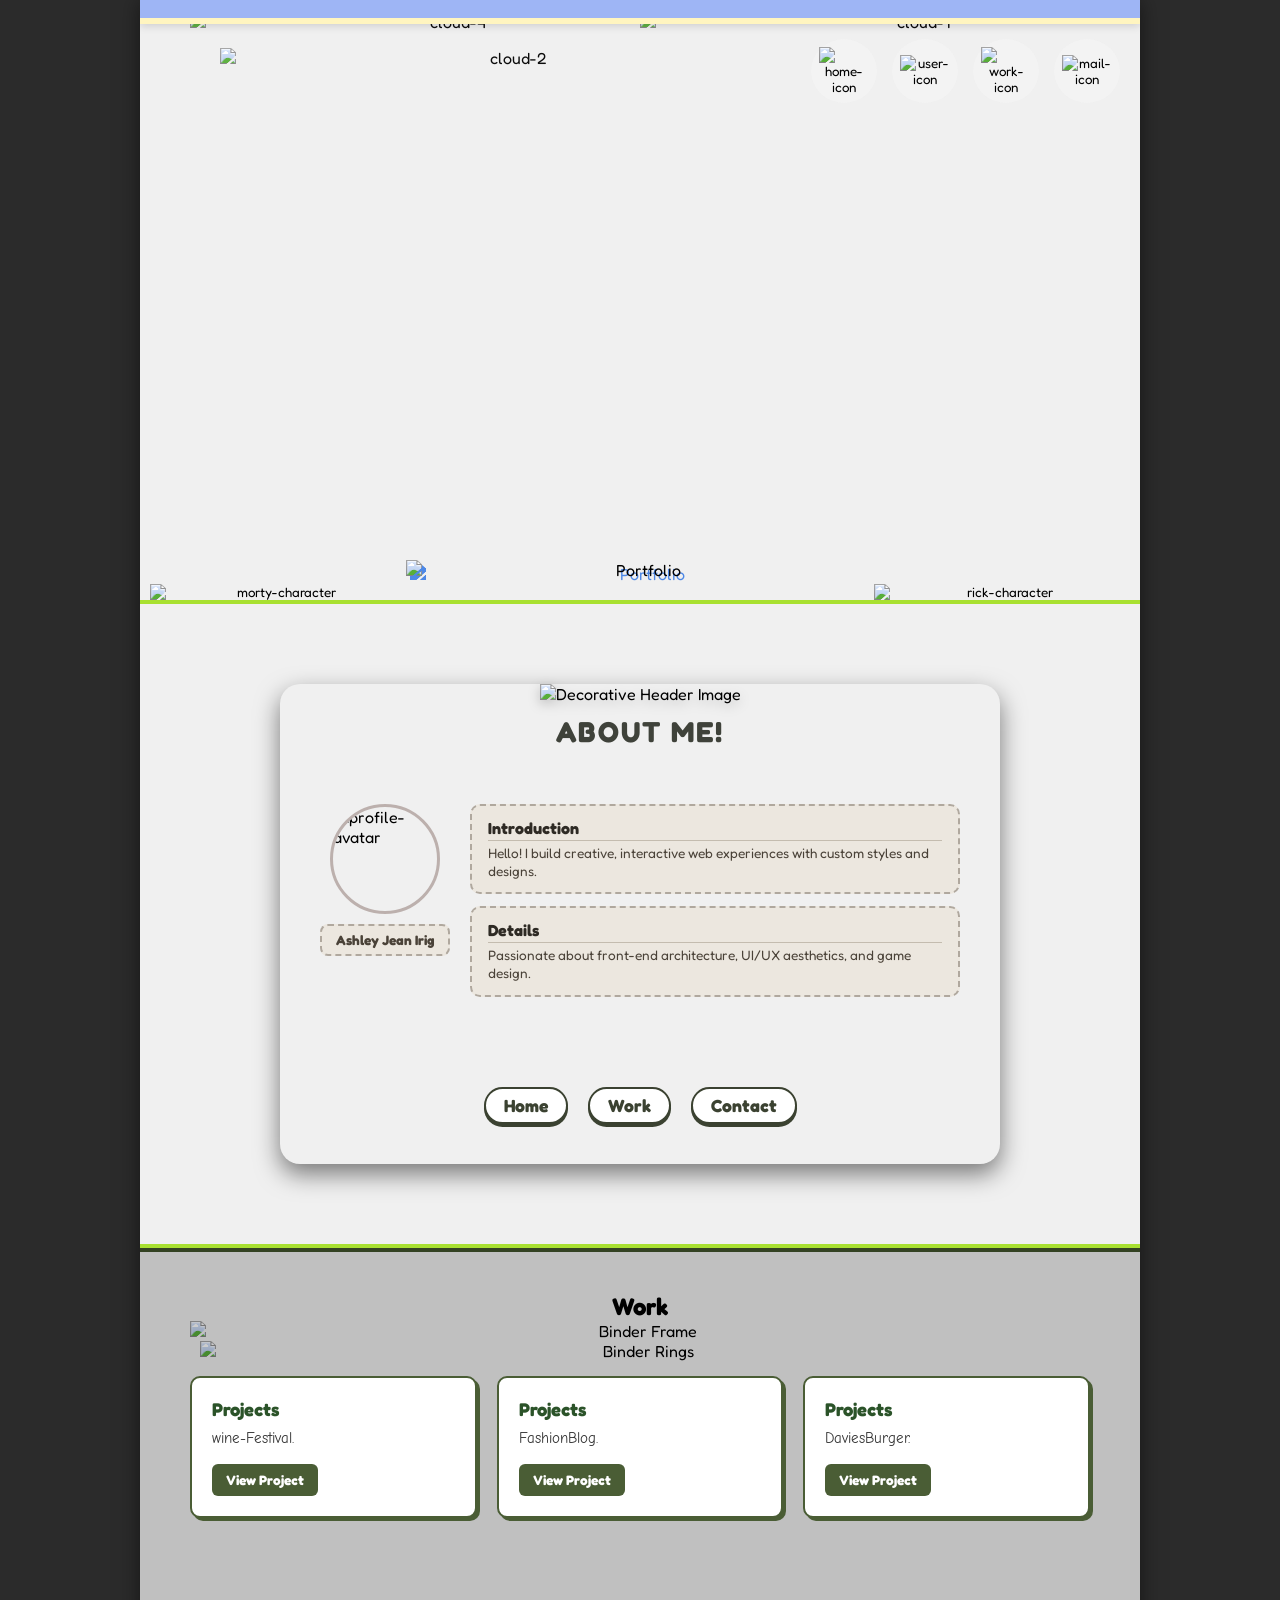
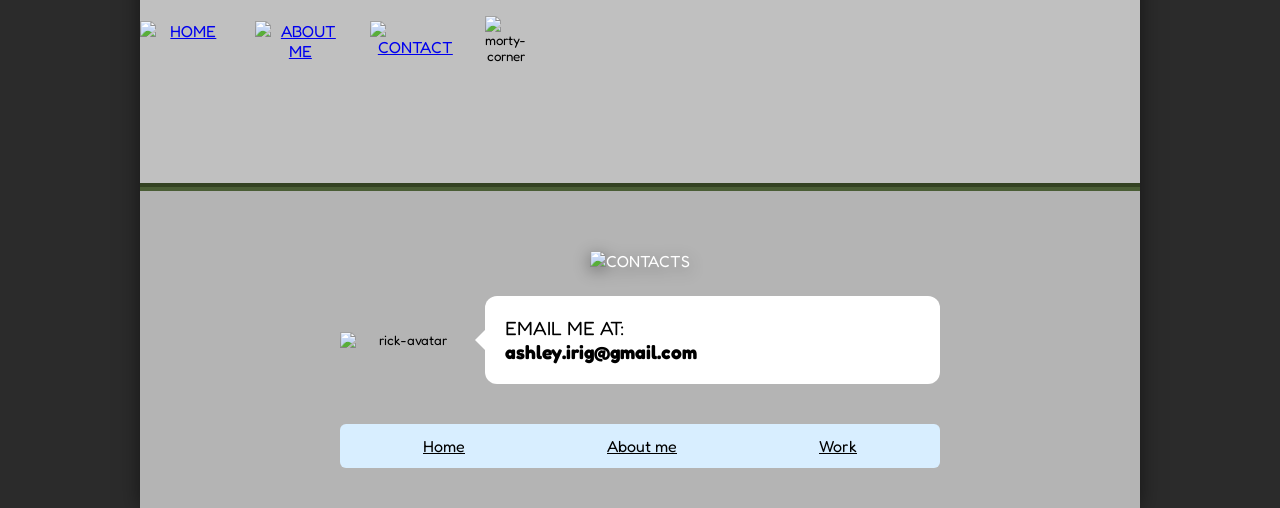
==== index.html @ bb366b4a "Portfolio" ====
<!DOCTYPE html>
<html lang="en">
<head>
  <meta charset="UTF-8">
  <meta name="viewport" content="width=device-width, initial-scale=1.0">
  <title>Portfolio</title>
  <link rel="stylesheet" href="style.css">
  <link href="https://fonts.googleapis.com/css2?family=Fredoka+One&family=Comic+Neue:wght@700&display=swap" rel="stylesheet">
</head>
<body>

  <div class="site-wrapper">

    <!-- HERO SECTION -->
    <header class="hero-section" id="hero">
      <div class="top-headline-border"></div>

      <img src="https://img.remit.ee/api/file/BQACAgUAAyEGAASHRsPbAAEaH4pqkv558G3FLrLivU26MwjJ2vzxlAACMicAAmiKmVSK-eFQ7P43Pj0E.png" alt="Hero Background" class="hero-bg-img">

      <div class="parallax-container" id="parallax-scene">
        <img src="https://img.remit.ee/api/file/BQACAgUAAyEGAASHRsPbAAEaH21qkvxzPaHdxhVeruabOo0dVFkRcgACEicAAmiKmVQHpseOUJ6scz0E.png" alt="cloud-4" class="parallax-layer cloud cloud-4" data-speed="0.02">
        <img src="https://img.remit.ee/api/file/BQACAgUAAyEGAASHRsPbAAEaH3JqkvzF5dOYLRZu73WvU5hNHXhOyQACFycAAmiKmVSm1GN4Q2Eujj0E.png" alt="cloud-2" class="parallax-layer cloud cloud-2" data-speed="0.04">
        <img src="https://img.remit.ee/api/file/BQACAgUAAyEGAASHRsPbAAEaH21qkvxzPaHdxhVeruabOo0dVFkRcgACEicAAmiKmVQHpseOUJ6scz0E.png" alt="cloud-3" class="parallax-layer cloud cloud-3" data-speed="0.06">
        <img src="https://img.remit.ee/api/file/BQACAgUAAyEGAASHRsPbAAEaH3JqkvzF5dOYLRZu73WvU5hNHXhOyQACFycAAmiKmVSm1GN4Q2Eujj0E.png" alt="cloud-1" class="parallax-layer cloud cloud-1" data-speed="0.08">
        
        <img src="https://img.remit.ee/api/file/BQACAgUAAyEGAASHRsPbAAEaH1xqkvpyXkS0RLOoqXV11-NaL9JPgAACAScAAmiKmVTxK4QGDxHDAT0E.png" alt="mountain-4" class="parallax-layer mountain mountain-4" data-speed="0.03" data-z="-30">
        <img src="https://img.remit.ee/api/file/BQACAgUAAyEGAASHRsPbAAEaH15qkvrC_fioJE1U_vIePbqTjVCPgwACAycAAmiKmVQXrGzGcSEZ-T0E.png" alt="mountain-3" class="parallax-layer mountain mountain-3" data-speed="0.05" data-z="-15">
        <img src="https://img.remit.ee/api/file/BQACAgUAAyEGAASHRsPbAAEaH1xqkvpyXkS0RLOoqXV11-NaL9JPgAACAScAAmiKmVTxK4QGDxHDAT0E.png" alt="mountain-2" class="parallax-layer mountain mountain-2" data-speed="0.07" data-z="0">
        <img src="https://img.remit.ee/api/file/BQACAgUAAyEGAASHRsPbAAEaH15qkvrC_fioJE1U_vIePbqTjVCPgwACAycAAmiKmVQXrGzGcSEZ-T0E.png" alt="mountain-1" class="parallax-layer mountain mountain-1" data-speed="0.09" data-z="15">
      </div>

      <nav class="top-nav-icons">
        <button type="button" class="icon-btn" id="nav-home-btn" aria-label="Home">
          <img src="https://img.remit.ee/api/file/BQACAgUAAyEGAASHRsPbAAEaICRqkwr5M3fV3SJMpdaQa3cQfAnnVAAC0icAAmiKmVTq5C7orRuK-D0E.png" alt="home-icon">
        </button>
        <button type="button" class="icon-btn" id="nav-user-btn" aria-label="About Me">
          <img src="https://img.remit.ee/api/file/BQACAgUAAyEGAASHRsPbAAEaICdqkwtTf6LtAy7uPaYT01eeOcmP3AAC1ScAAmiKmVTU4LiHV_xm6T0E.png" alt="user-icon">
        </button>
        <button type="button" class="icon-btn" id="nav-work-btn" aria-label="Work">
          <img src="https://img.remit.ee/api/file/BQACAgUAAyEGAASHRsPbAAEaIClqkwt_JJp1o_KH3-F9g25651U19wAC1ycAAmiKmVSNyYCitjJcUD0E.png" alt="work-icon">
        </button>
        <button type="button" class="icon-btn" id="nav-mail-btn" aria-label="Contact">
          <img src="https://img.remit.ee/api/file/BQACAgUAAyEGAASHRsPbAAEaIC1qkwugKinkNDDTgXzDa0HoWBevXwAC2ycAAmiKmVQFSv5crU4UDD0E.png" alt="mail-icon">
        </button>
      </nav>
      
      <div class="hero-title-container">
        <button type="button" class="char-btn char-left" id="morty-hero-btn" aria-label="Morty Header Button">
          <img src="https://img.remit.ee/api/file/BQACAgUAAyEGAASHRsPbAAEaH1RqkvnYgIubDJ2dMKWhOrx9c7VwJQAC-SYAAmiKmVQkMMDUJuhQQj0E.png" alt="morty-character">
        </button>
        
        <img src="https://img.remit.ee/api/file/BQACAgUAAyEGAASHRsPbAAEaH1lqkvo4oIvlm89EtozuecsJkK94lQAC_iYAAmiKmVT74xg-NkCGtD0E.png" alt="Portfolio" class="hero-title">
        
        <button type="button" class="char-btn char-right" id="rick-hero-btn" aria-label="Rick Header Button">
          <img src="https://img.remit.ee/api/file/BQACAgUAAyEGAASHRsPbAAEaH1FqkvjfDoeRPyKr0P0dnW3YKGW6AQAC9iYAAmiKmVR2RLPV_9RA3z0E.png" alt="rick-character">
        </button>
      </div>
    </header>

    <!-- ABOUT SECTION -->
    <section class="about-section" id="about">
      <div class="above-card-img-container">
        <img src="https://img.remit.ee/api/file/BQACAgUAAyEGAASHRsPbAAEaIMlqkx1jL9sQcGpN1hcOrU5b5myucgACgSgAAmiKmVRzzfBg5wV0YT0E.png" alt="Decorative Header Image" class="above-card-img">
      </div>

      <div class="profile-card">
        <div class="card-header-title">
          <span>ABOUT ME!</span>
        </div>

        <div class="profile-content">
          <div class="profile-left">
            <img src="https://img.remit.ee/api/file/BQACAgUAAyEGAASHRsPbAAEaINZqkx_rzbS9faeAcFmkSpy8-xRYoQACjygAAmiKmVSZjLVlj9dnbD0E.png" alt="profile-avatar" class="avatar-circle">
            <div class="name-grid-box">
              <span>Ashley Jean Irig</span>
            </div>
          </div>
          
          <div class="profile-right">
            <div class="info-grid-box">
              <h3>Introduction</h3>
              <p>Hello! I build creative, interactive web experiences with custom styles and designs.</p>
            </div>
            <div class="info-grid-box">
              <h3>Details</h3>
              <p>Passionate about front-end architecture, UI/UX aesthetics, and game design.</p>
            </div>
          </div>
        </div>
        
        <nav class="card-nav">
          <a href="#hero" class="nav-link">Home</a>
          <a href="#work" class="nav-link">Work</a>
          <a href="#contact" class="nav-link">Contact</a>
        </nav>
      </div>
    </section>
<!-- WORK SECTION -->
    <section class="work-section" id="work">
      <div class="work-banner">
        <h2>Work</h2>
      </div>

      <div class="binder-wrapper">
        <!-- Binder Background Graphic -->
        <img src="https://img.remit.ee/api/file/BQACAgUAAyEGAASHRsPbAAEaIXlqkzzw74uMbgG5z-C5jY1UuQABoG0AAmsdAAMoiqFU_g03G0xI_9s9BA.png" alt="Binder Frame" class="binder-frame-img">

        <div class="binder-content">
          <!-- Binder Rings / Decorative Layer -->
          <div class="binder-rings">
            <img src="https://img.remit.ee/api/file/BQACAgUAAyEGAASHRsPbAAEaIYVqkz2_3LqA4LhYQ4v-OaFf-L1_HQACbB0AAmiKoVTUjGZ1V1n5_z0E.png" alt="Binder Rings" class="rings-img">
          </div>

          <!-- 3-Slot Binder Container -->
          <div class="binder-container">
    <!-- Slot 1 -->
<div class="binder-slot">
  <h4 id="work-contains-text-1"></h4>
  <p id="work-description-1"></p>
  <a id="work-project-link-1" target="_blank" rel="noopener noreferrer">View Project</a>
</div>

<!-- Slot 2 -->
<div class="binder-slot">
  <h4 id="work-contains-text-2"></h4>
  <p id="work-description-2"></p>
  <a id="work-project-link-2" target="_blank" rel="noopener noreferrer">View Project</a>
</div>

<!-- Slot 3 -->
<div class="binder-slot">
  <h4 id="work-contains-text-3"></h4>
  <p id="work-description-3"></p>
  <a id="work-project-link-3" target="_blank" rel="noopener noreferrer">View Project</a>
</div>

      <div class="apple-nav">
        <a href="#hero" class="apple-nav-link">
          <img src="https://img.remit.ee/api/file/BQACAgUAAyEGAASHRsPbAAEaIWNqkztkPL8AAYsNoj_ictScD9feUigAAlMdAAJoiqFUewUyAAH_aIw5PQQ.png" alt="HOME" class="apple-img-btn">
        </a>
        <a href="#about" class="apple-nav-link">
          <img src="https://img.remit.ee/api/file/BQACAgUAAyEGAASHRsPbAAEaIV5qkzr_Ux0bZKs8ShR-5Bfiswh0AgACTh0AAmiKoVSy8o6v3WtgrD0E.png" alt="ABOUT ME" class="apple-img-btn">
        </a>
        <a href="#contact" class="apple-nav-link">
          <img src="https://img.remit.ee/api/file/BQACAgUAAyEGAASHRsPbAAEaIWBqkzsv0zHwMJ-Me8PzW521Hw6b1wACUB0AAmiKoVSrNIhvgrbvFj0E.png" alt="CONTACT" class="apple-img-btn">
        </a>
        
        <button type="button" class="char-btn morty-peek-btn" id="morty-peek-btn" aria-label="Morty Cycle Projects Button">
          <img src="https://img.remit.ee/api/file/BQACAgUAAyEGAASHRsPbAAEaH3pqkv1SShBRsrEMnT0_VrO_UIClUQACHycAAmiKmVTT1WTuklppLj0E.png" alt="morty-corner" class="morty-peek">
        </button>
      </div>
    </section>

    <!-- CONTACT SECTION -->
    <section class="contact-section" id="contact">
      <div class="contact-title-container">
        <img src="https://img.remit.ee/api/file/BQACAgUAAyEGAASHRsPbAAEaIVhqkzi3Rq7ovg42l_lGag4vt-5NVQACSB0AAmiKoVTUy_E9VAM64j0E.png" alt="CONTACTS" class="contact-title-img">
      </div>

      <div class="speech-container">
        <button type="button" class="char-btn rick-avatar-btn" id="rick-avatar-btn" aria-label="Rick Contact Button">
          <img src="https://img.remit.ee/api/file/BQACAgUAAyEGAASHRsPbAAEaH3xqkv2P8pGkrdKfL5sL2qwU6zc2MQACIScAAmiKmVRP1L_dtolkcD0E.png" alt="rick-avatar" class="rick-avatar">
        </button>
        <div class="speech-bubble">
          <p id="rick-text">EMAIL ME AT:<br><strong>ashley.irig@gmail.com</strong></p>
        </div>
      </div>

      <footer class="bottom-nav">
        <a href="#hero" class="nav-link">Home</a>
        <a href="#about" class="nav-link">About me</a>
        <a href="#work" class="nav-link">Work</a>
      </footer>
    </section>

  </div>

  <script src="script.js"></script>
</body>
</html>
---- style.css ----
* {
  box-sizing: border-box;
  margin: 0;
  padding: 0;
  font-family: 'Fredoka One', 'Comic Neue', cursive, sans-serif;
}

body {
  background-color: #2b2b2b;
  display: flex;
  justify-content: center;
}

/* Site Container */
.site-wrapper {
  width: 100%;
  max-width: 1000px;
  background-color: #f0f0f0;
  box-shadow: 0 0 20px rgba(0,0,0,0.5);
  overflow: hidden;
  transition: filter 0.5s ease;
}

img {
  max-width: 100%;
  height: auto;
  display: block;
}

/* Universal Hover & Active Styles */
button, .apple-btn, .nav-link, .top-nav-icons .icon-btn {
  cursor: pointer;
  transition: transform 0.2s ease, filter 0.2s ease, box-shadow 0.2s ease;
}

button:hover, .apple-btn:hover, .nav-link:hover, .icon-btn:hover {
  transform: scale(1.1);
  filter: brightness(1.15);
}

button:active, .apple-btn:active, .nav-link:active, .icon-btn:active {
  transform: scale(0.95);
}

.char-btn {
  background: none;
  border: none;
  padding: 0;
  outline: none;
}

/* --- LIGHT BLUE & LIGHT YELLOW HEADLINE BORDER --- */
.top-headline-border {
  position: relative;
  z-index: 15;
  width: 100%;
  height: 24px;
  background-color: #9eb5f5;
  border-bottom: 6px solid #fff5c0;
  box-shadow: 0 2px 8px rgba(0,0,0,0.15);
}

.hero-section {
  position: relative;
  padding: 0;
  text-align: center;
  overflow: hidden;
  min-height: 600px;
  display: flex;
  flex-direction: column;
  justify-content: space-between;
  perspective: 1200px; /* Enables true 3D spatial perspective */
}
.hero-bg-img {
  position: absolute;
  top: 0;
  left: 0;
  width: 100%;
  height: 100%;
  object-fit: cover;
  z-index: 0;
}

.parallax-container {
  position: absolute;
  top: 0;
  left: 0;
  width: 100%;
  height: 100%;
  pointer-events: auto;
  z-index: 1;
  transform-style: preserve-3d; /* Renders layers in true 3D space */
}

.parallax-layer {
  position: absolute;
  transition: transform 0.1s ease-out;
  will-change: transform;
}

/* --- CLOUDS --- */
.cloud {
  height: auto;
  opacity: 0.95;
}

.cloud-1 {
  top: 2%;
  right: -5%;
  width: clamp(250px, 45vw, 550px);
  z-index: 2;
  animation: floatCloud 5s ease-in-out infinite;
}

.cloud-2 {
  top: 8%;
  left: 8%;
  width: clamp(260px, 48vw, 580px);
  z-index: 2;
  animation: floatCloud 9s ease-in-out infinite;
}

.cloud-3 {
  top: 0%;
  right: 5%;
  width: clamp(230px, 42vw, 500px);
  z-index: 1;
  animation: floatCloud 7s ease-in-out infinite;
}

.cloud-4 {
  top: 2%;
  left: 5%;
  width: clamp(240px, 44vw, 520px);
  z-index: 1;
  animation: floatCloud 11s ease-in-out infinite;
}

@keyframes floatCloud {
  0% { transform: translateX(0px); }
  50% { transform: translateX(12px); }
  100% { transform: translateX(0px); }
}

/* --- MOUNTAINS --- */
.mountain {
  bottom: -100px;
  height: auto;
  object-fit: contain;
  animation: floatMountain 6s ease-in-out infinite alternate;
}

.mountain-4 { left: -30%; width: clamp(450px, 85vw, 950px); z-index: 1; animation-delay: 0s; }
.mountain-3 { left: -18%; width: clamp(450px, 85vw, 950px); z-index: 2; animation-delay: 1.5s; }
.mountain-2 { right: -30%; width: clamp(450px, 85vw, 950px); z-index: 1; animation-delay: 3s; }
.mountain-1 { right: -18%; width: clamp(450px, 85vw, 950px); z-index: 2; animation-delay: 4.5s; }

@keyframes floatMountain {
  0% { transform: translateY(0px); }
  100% { transform: translateY(-15px); }
}

/* --- TOP NAV BUTTONS --- */
.top-nav-icons {
  position: relative;
  z-index: 10;
  display: flex;
  justify-content: flex-end;
  gap: 15px;
  padding: 15px 20px 0 0;
}

.icon-btn {
  background: rgba(255, 255, 255, 0.2);
  border: none;
  padding: 8px;
  border-radius: 50%;
  backdrop-filter: blur(4px);
}

.icon-btn img {
  width: 50px;
  height: auto;
  object-fit: contain;
  display: block;
}

.hero-title-container {
  position: relative;
  z-index: 10;
  display: flex;
  align-items: flex-end;
  justify-content: space-between;
  width: 100%;
  margin-top: auto;
  padding: 0 10px;
}

.hero-title-container .char-btn {
  display: flex;
  align-items: flex-end;
  flex: 0 0 auto;
}

.hero-title-container .char-btn img {
  width: clamp(120px, 20vw, 260px);
  display: block;
}

.hero-title {
  width: clamp(280px, 45vw, 550px);
  margin-bottom: 20px;
  filter: drop-shadow(4px 4px 0px #4d88e6);
  flex: 1 1 auto;
  object-fit: contain;
}

/* --- ABOUT ME SECTION --- */
.about-section {
  position: relative;
  z-index: 5;
  padding: 80px 5%;
  display: flex;
  flex-direction: column;
  justify-content: center;
  align-items: center;
  background-image: url('https://img.remit.ee/api/file/BQACAgUAAyEGAASHRsPbAAEaILtqkxu6X_liLoFZos-MGQJ5WCVpyQACcygAAmiKmVSLPy9FMPA9Bz0E.png');
  background-size: cover;
  background-position: center;
  border-top: 4px solid #a8e030;
  border-bottom: 4px solid #a8e030;
}

.above-card-img-container {
  display: flex;
  justify-content: center;
  align-items: center;
  margin-bottom: -20px;
  z-index: 3;
}

.above-card-img {
  max-width: 300px;
  height: auto;
  object-fit: contain;
  filter: drop-shadow(0 4px 6px rgba(0,0,0,0.2));
}

.profile-card {
  position: relative;
  z-index: 2;
  width: 100%;
  max-width: 720px;
  padding: 120px 40px 30px 40px;
  border-radius: 20px;
  background-image: url('https://img.remit.ee/api/file/BQACAgUAAyEGAASHRsPbAAEaIMRqkxywQbwqNkgndJADoaWIvI_f9gACfCgAAmiKmVSbnSXlm2nrNT0E.png');
  background-size: 100% 100%;
  background-position: center;
  background-repeat: no-repeat;
  box-shadow: 0 10px 25px rgba(0, 0, 0, 0.5);
  display: flex;
  flex-direction: column;
  justify-content: space-between;
  min-height: 480px;
}

.card-header-title {
  position: absolute;
  top: 30px;
  left: 50%;
  transform: translateX(-50%);
  font-size: clamp(1.2rem, 2.5vw, 1.8rem);
  color: #3f423a;
  letter-spacing: 2px;
  text-transform: uppercase;
  font-weight: bold;
}

.profile-content {
  display: flex;
  flex-wrap: wrap;
  gap: 20px;
  width: 100%;
  margin-bottom: auto;
}

.profile-left {
  display: flex;
  flex-direction: column;
  gap: 10px;
  align-items: center;
  width: 130px;
}

.avatar-circle {
  width: 110px;
  height: 110px;
  border-radius: 50%;
  border: 3px solid #8f797288;
  object-fit: cover;
  object-position: center;
  display: block;
}

.name-grid-box {
  width: 100%;
  background: rgba(235, 230, 222, 0.95);
  border: 2px dashed #b0a89e;
  border-radius: 8px;
  padding: 6px;
  text-align: center;
  font-size: 0.85rem;
  color: #4a4238;
  font-weight: bold;
}

.profile-right {
  flex: 1;
  min-width: 220px;
  display: flex;
  flex-direction: column;
  gap: 12px;
}

.info-grid-box {
  background: rgba(235, 230, 222, 0.95);
  border: 2px dashed #b0a89e;
  border-radius: 10px;
  padding: 12px 16px;
  color: #4a4238;
}

.info-grid-box h3 {
  font-size: 1rem;
  margin-bottom: 4px;
  color: #2e2a24;
  border-bottom: 1px solid #c4bcaf;
  padding-bottom: 2px;
}

.info-grid-box p {
  font-size: 0.85rem;
  line-height: 1.3;
}

.card-nav {
  width: 100%;
  display: flex;
  justify-content: center;
  gap: 20px;
  margin-top: 15px;
  padding-bottom: 10px;
}

.card-nav .nav-link {
  background-color: #ffffff;
  color: #3b4231;
  padding: 6px 18px;
  border-radius: 20px;
  border: 2px solid #3b4231;
  font-weight: bold;
  text-decoration: none;
  font-size: clamp(0.85rem, 1.5vw, 1.1rem);
  box-shadow: 0 3px 0px #3b4231;
}

.card-nav .nav-link:hover {
  color: #000;
  background-color: #f0f0f0;
  transform: scale(1.05);
}

/* --- WORK SECTION BACKGROUND --- */
.work-section {
  position: relative;
  padding: 40px 5%;
  text-align: center;
  overflow: hidden;

  /* Work Background Image Styling */
  background-image: url('YOUR_WORK_BG_IMAGE_URL.png'); /* Replace with your image link */
  background-size: cover;
  background-position: center;
  background-repeat: no-repeat;
  
  border-top: 4px solid #334222;
  border-bottom: 4px solid #334222;
}

/* Darkening Overlay for Better Visual Contrast */
.work-section::before {
  content: '';
  position: absolute;
  top: 0;
  left: 0;
  width: 100%;
  height: 100%;
  background: rgba(0, 0, 0, 0.2); /* Soft dark layer behind content */
  z-index: 1;
}

/* Bring Work content above the overlay layer */
.work-banner,
/* Center all children vertically inside work section */
.work-container {
  position: relative;
  max-width: 1000px;
  width: 100%;
  margin: 0 auto;
  display: flex;
  flex-direction: column;
  align-items: center; /* Forces binder and apple nav to center horizonally */
  justify-content: center;
}

/* Outer Binder Border/Cover Frame */
.binder-outer-wrapper {
  position: relative;
  width: 100%;
  background-color: #2b5329; /* Dark green binder outline */
  border: 4px solid #1c381a;
  border-radius: 20px;
  padding: 18px;
  box-shadow: 0 10px 25px rgba(0, 0, 0, 0.3);
}

/* Inner Binder Paper / Page Background */
.binder-inner-card {
  position: relative;
  background-color: #fffdf5; /* Cream paper page color */
  border: 3px solid #334222;
  border-radius: 12px;
  padding: 30px 20px;
  min-height: 380px;

  /* Binder Page Graphic or Subtle Lines */
  background-image: 
    radial-gradient(#d3cbb7 10%, transparent 11%),
    linear-gradient(to bottom, transparent 95%, #e2dac6 96%);
  background-size: 20px 20px, 100% 24px;
}

/* Binder Rings Decorative Layer */
.binder-inner-card::before {
  content: '';
  position: absolute;
  top: 0;
  left: 50%;
  transform: translateX(-50%);
  width: 90%;
  height: 20px;
  background-image: radial-gradient(circle, #555 35%, transparent 40%);
  background-size: 30px 20px;
  background-repeat: repeat-x;
  z-index: 2;
}

/* Grid Layout for the 3 Project Slots */
.binder-container {
  display: grid;
  grid-template-columns: repeat(auto-fit, minmax(240px, 1fr));
  gap: 20px;
  margin-top: 15px;
  z-index: 3;
}

/* Individual Project Card Slots */
.binder-slot {
  background-color: #ffffff;
  border: 2px solid #4a5d35;
  border-radius: 10px;
  padding: 20px;
  text-align: left;
  display: flex;
  flex-direction: column;
  justify-content: space-between;
  box-shadow: 3px 3px 0px #4a5d35;
  transition: transform 0.2s ease;
}

.binder-slot:hover {
  transform: translateY(-4px);
}

.binder-slot h4 {
  font-family: 'Fredoka One', cursive, sans-serif;
  color: #2b5329;
  font-size: 1.15rem;
  margin-bottom: 8px;
}

.binder-slot p {
  font-family: 'Comic Neue', sans-serif;
  font-size: 0.95rem;
  color: #333333;
  line-height: 1.4;
  margin-bottom: 15px;
}

.binder-slot {
  position: relative;
  z-index: 5;
}

.binder-slot a {
  position: relative !important;
  z-index: 10 !important;
  pointer-events: auto !important;
  cursor: pointer !important;
  display: inline-block;
  background-color: #4a5d35;
  color: #ffffff;
  padding: 8px 14px;
  border-radius: 6px;
  text-decoration: none;
  font-weight: bold;
  font-size: 0.85rem;
  text-align: center;
  align-self: flex-start;
  transition: background-color 0.2s ease;
}

.binder-slot a:hover {
  background-color: #2b5329;
}
/* Center wrapper container for Work section */
.work-container {
  display: flex;
  flex-direction: column;
  align-items: center;
  width: 100%;
}

/* Apple & Morty Navigation Row */
.apple-nav {
  display: flex;
  align-items: center;
  justify-content: center;
  gap: 25px;
  margin: 35px auto 0 auto;
  width: 100%;
  position: relative !important;
  z-index: 10 !important;
}

/* Button & Link reset */
.apple-nav-link,
.morty-peek-btn {
  display: inline-flex;
  align-items: center;
  justify-content: center;
  background: none;
  border: none;
  padding: 0;
  margin: 0;
  cursor: pointer !important;
  position: relative !important;
  z-index: 11 !important;
  pointer-events: auto !important;
}

/* 3 Apple Images Sizing */
.apple-img-btn {
  height: 75px;
  width: auto;
  display: block;
  object-fit: contain;
  transition: transform 0.2s cubic-bezier(0.175, 0.885, 0.32, 1.275);
}

/* Morty Graphic Sizing */
.morty-peek {
  height: 85px;
  width: auto;
  display: block;
  object-fit: contain;
  transition: transform 0.2s cubic-bezier(0.175, 0.885, 0.32, 1.275);
}

/* Hover Scaling Effects */
.apple-img-btn:hover,
.morty-peek-btn:hover .morty-peek {
  transform: scale(1.15) rotate(-3deg);
}

/* --- CONTACT SECTION --- */
.contact-section {
  position: relative;
  z-index: 5;
  padding: 60px 5% 40px 5%;
  color: #ffffff;
  
  /* Background Image Styling */
  background-image: url('https://img.remit.ee/api/file/BQACAgUAAyEGAASHRsPbAAEaIVVqkzfZREp1bh2nffkot9bSTliVQgACRR0AAmiKoVSzX9BypwxU9j0E.png'); /* Replace with your image file/URL */
  background-size: cover;
  background-position: center;
  background-repeat: no-repeat;
  
  /* Border styling to match the rest of the layout */
  border-top: 4px solid #4a5d35;
  
  /* Ensures inner content displays above the overlay */
  overflow: hidden;
}

/* Optional Overlay to keep text easily readable over detailed background images */
.contact-section::before {
  content: '';
  position: absolute;
  top: 0;
  left: 0;
  width: 100%;
  height: 100%;
  background: rgba(0, 0, 0, 0.25); /* Darkens the background slightly for contrast */
  z-index: 1;
}

/* Bring all contact section content above the overlay layer */
.contact-title-container,
.speech-container,
.bottom-nav {
  position: relative;
  z-index: 2;
}

.contact-title-container {
  display: flex;
  justify-content: center;
  align-items: center;
  margin-bottom: 25px;
}

.contact-title-img {
  max-width: clamp(240px, 50vw, 450px);
  height: auto;
  object-fit: contain;
  filter: drop-shadow(0 4px 8px rgba(0, 0, 0, 0.4));
}

.speech-container {
  display: flex;
  flex-direction: column;
  align-items: center;
  gap: 15px;
  margin-bottom: 40px;
  max-width: 600px;
  margin-left: auto;
  margin-right: auto;
}

.rick-avatar {
  width: clamp(80px, 15vw, 130px);
}

.speech-bubble {
  background-color: #ffffff;
  color: #000000;
  padding: 20px;
  border-radius: 12px;
  position: relative;
  font-size: clamp(0.9rem, 2vw, 1.2rem);
  width: 100%;
  text-align: center;
}

.speech-bubble::before {
  content: '';
  position: absolute;
  top: -10px;
  left: 50%;
  transform: translateX(-50%);
  border-width: 0 10px 10px 10px;
  border-style: solid;
  border-color: transparent transparent #ffffff transparent;
}

@keyframes bubblePop {
  0% { transform: scale(0.85); opacity: 0.5; }
  100% { transform: scale(1); opacity: 1; }
}

.bottom-nav {
  background-color: #d8eeff;
  padding: 12px;
  border-radius: 6px;
  display: flex;
  justify-content: space-around;
  max-width: 600px;
  margin: 0 auto;
}

.bottom-nav .nav-link {
  color: #000;
  background: none;
  border: none;
  box-shadow: none;
}

/* --- FLOATING OVERLAY EXTENSION --- */
#custom-extension-dock {
  position: fixed;
  bottom: 20px;
  right: 20px;
  z-index: 9999;
  display: flex;
  gap: 10px;
}

.ext-btn {
  background: #3f423a;
  color: #fff5c0;
  border: 2px solid #a8e030;
  border-radius: 50px;
  padding: 10px 18px;
  font-family: 'Fredoka One', cursive, sans-serif;
  font-size: 0.9rem;
  cursor: pointer;
  box-shadow: 0 4px 10px rgba(0, 0, 0, 0.3);
  transition: transform 0.2s ease, background 0.2s ease;
}

.ext-btn:hover {
  transform: scale(1.1);
  background: #4a5d35;
}

body.portal-mode-active .site-wrapper {
  filter: hue-rotate(120deg) contrast(1.1);
}

/* --- RESPONSIVE MEDIA QUERIES --- */
@media (min-width: 600px) {
  .binder { flex-direction: row; }
  .binder-rings { flex-direction: column; justify-content: space-around; gap: 0; padding: 0 10px; }
  .binder-rings span { width: 25px; height: 12px; }
  .apple-img-btn { width: 90px; }
  .morty-peek-btn { width: 170px; height: 170px; }
  .speech-container { flex-direction: row; }
  .speech-bubble { text-align: left; }
  .speech-bubble::before {
    top: 50%;
    left: -10px;
    transform: translateY(-50%);
    border-width: 10px 10px 10px 0;
    border-color: transparent #ffffff transparent transparent;
  }
}
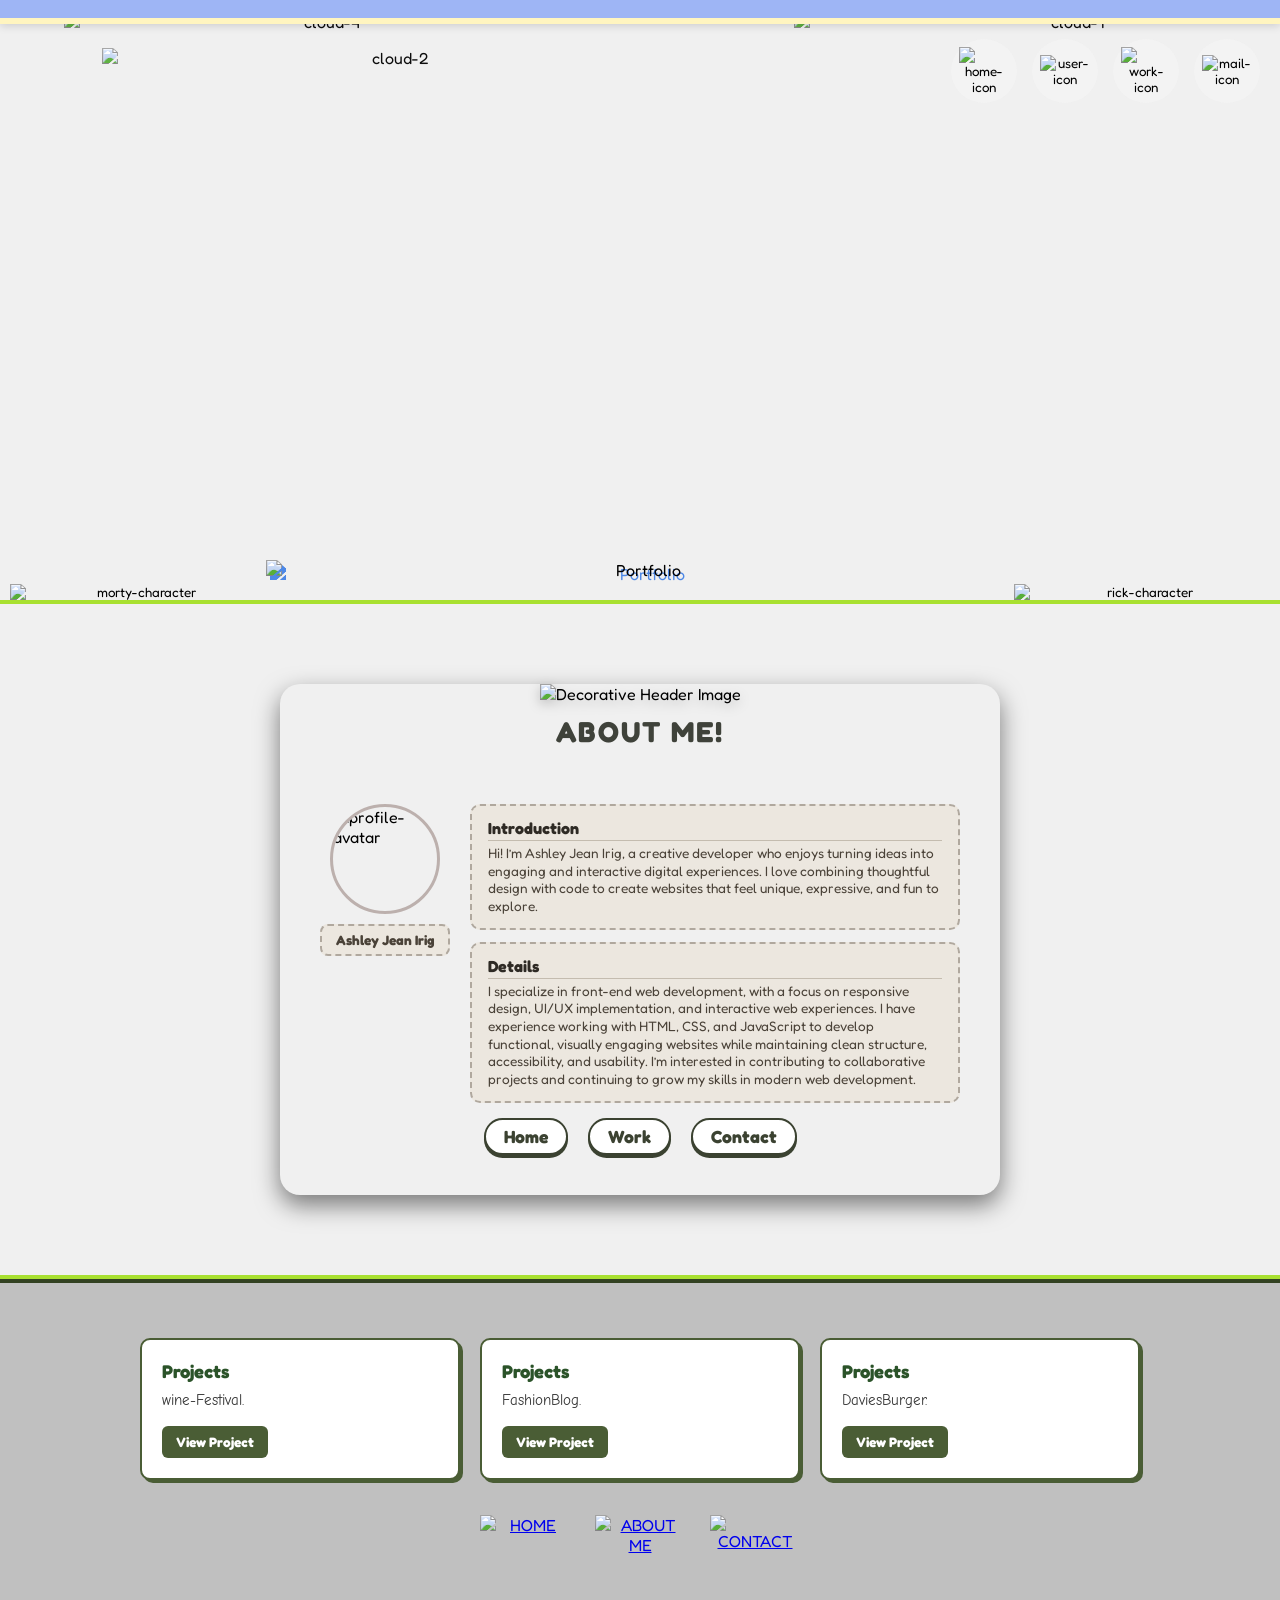
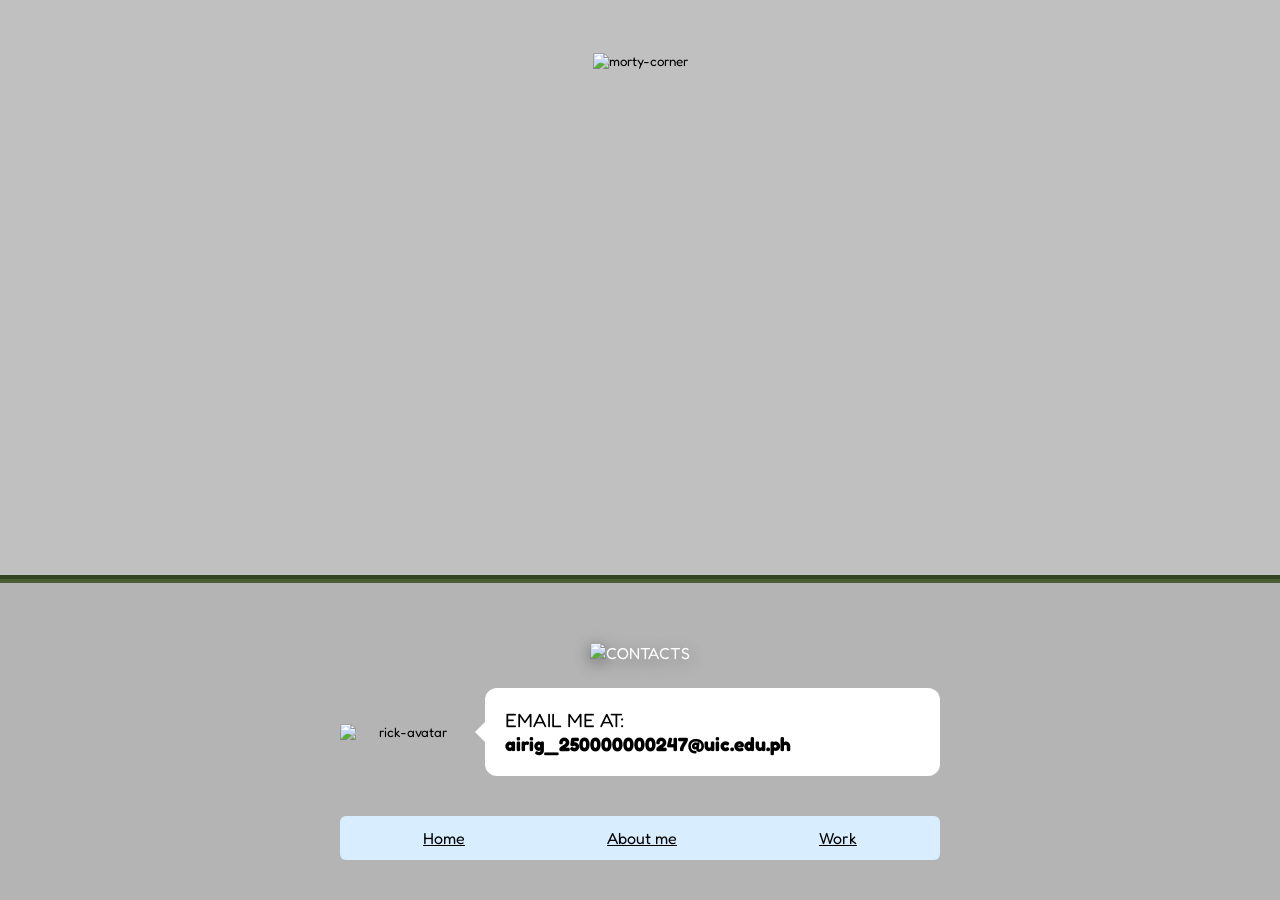
==== commit 6ad61349: "MyPortfolio" ====
--- a/index.html
+++ b/index.html
@@ -1,12 +1,15 @@
 <!DOCTYPE html>
 <html lang="en">
+
 <head>
   <meta charset="UTF-8">
   <meta name="viewport" content="width=device-width, initial-scale=1.0">
   <title>Portfolio</title>
   <link rel="stylesheet" href="style.css">
-  <link href="https://fonts.googleapis.com/css2?family=Fredoka+One&family=Comic+Neue:wght@700&display=swap" rel="stylesheet">
+  <link href="https://fonts.googleapis.com/css2?family=Fredoka+One&family=Comic+Neue:wght@700&display=swap"
+    rel="stylesheet">
 </head>
+
 <body>
 
   <div class="site-wrapper">
@@ -15,44 +18,76 @@
     <header class="hero-section" id="hero">
       <div class="top-headline-border"></div>
 
-      <img src="https://img.remit.ee/api/file/BQACAgUAAyEGAASHRsPbAAEaH4pqkv558G3FLrLivU26MwjJ2vzxlAACMicAAmiKmVSK-eFQ7P43Pj0E.png" alt="Hero Background" class="hero-bg-img">
+      <img
+        src="https://img.remit.ee/api/file/BQACAgUAAyEGAASHRsPbAAEaH4pqkv558G3FLrLivU26MwjJ2vzxlAACMicAAmiKmVSK-eFQ7P43Pj0E.png"
+        alt="Hero Background" class="hero-bg-img">
 
       <div class="parallax-container" id="parallax-scene">
-        <img src="https://img.remit.ee/api/file/BQACAgUAAyEGAASHRsPbAAEaH21qkvxzPaHdxhVeruabOo0dVFkRcgACEicAAmiKmVQHpseOUJ6scz0E.png" alt="cloud-4" class="parallax-layer cloud cloud-4" data-speed="0.02">
-        <img src="https://img.remit.ee/api/file/BQACAgUAAyEGAASHRsPbAAEaH3JqkvzF5dOYLRZu73WvU5hNHXhOyQACFycAAmiKmVSm1GN4Q2Eujj0E.png" alt="cloud-2" class="parallax-layer cloud cloud-2" data-speed="0.04">
-        <img src="https://img.remit.ee/api/file/BQACAgUAAyEGAASHRsPbAAEaH21qkvxzPaHdxhVeruabOo0dVFkRcgACEicAAmiKmVQHpseOUJ6scz0E.png" alt="cloud-3" class="parallax-layer cloud cloud-3" data-speed="0.06">
-        <img src="https://img.remit.ee/api/file/BQACAgUAAyEGAASHRsPbAAEaH3JqkvzF5dOYLRZu73WvU5hNHXhOyQACFycAAmiKmVSm1GN4Q2Eujj0E.png" alt="cloud-1" class="parallax-layer cloud cloud-1" data-speed="0.08">
-        
-        <img src="https://img.remit.ee/api/file/BQACAgUAAyEGAASHRsPbAAEaH1xqkvpyXkS0RLOoqXV11-NaL9JPgAACAScAAmiKmVTxK4QGDxHDAT0E.png" alt="mountain-4" class="parallax-layer mountain mountain-4" data-speed="0.03" data-z="-30">
-        <img src="https://img.remit.ee/api/file/BQACAgUAAyEGAASHRsPbAAEaH15qkvrC_fioJE1U_vIePbqTjVCPgwACAycAAmiKmVQXrGzGcSEZ-T0E.png" alt="mountain-3" class="parallax-layer mountain mountain-3" data-speed="0.05" data-z="-15">
-        <img src="https://img.remit.ee/api/file/BQACAgUAAyEGAASHRsPbAAEaH1xqkvpyXkS0RLOoqXV11-NaL9JPgAACAScAAmiKmVTxK4QGDxHDAT0E.png" alt="mountain-2" class="parallax-layer mountain mountain-2" data-speed="0.07" data-z="0">
-        <img src="https://img.remit.ee/api/file/BQACAgUAAyEGAASHRsPbAAEaH15qkvrC_fioJE1U_vIePbqTjVCPgwACAycAAmiKmVQXrGzGcSEZ-T0E.png" alt="mountain-1" class="parallax-layer mountain mountain-1" data-speed="0.09" data-z="15">
+        <img
+          src="https://img.remit.ee/api/file/BQACAgUAAyEGAASHRsPbAAEaH21qkvxzPaHdxhVeruabOo0dVFkRcgACEicAAmiKmVQHpseOUJ6scz0E.png"
+          alt="cloud-4" class="parallax-layer cloud cloud-4" data-speed="0.02">
+        <img
+          src="https://img.remit.ee/api/file/BQACAgUAAyEGAASHRsPbAAEaH3JqkvzF5dOYLRZu73WvU5hNHXhOyQACFycAAmiKmVSm1GN4Q2Eujj0E.png"
+          alt="cloud-2" class="parallax-layer cloud cloud-2" data-speed="0.04">
+        <img
+          src="https://img.remit.ee/api/file/BQACAgUAAyEGAASHRsPbAAEaH21qkvxzPaHdxhVeruabOo0dVFkRcgACEicAAmiKmVQHpseOUJ6scz0E.png"
+          alt="cloud-3" class="parallax-layer cloud cloud-3" data-speed="0.06">
+        <img
+          src="https://img.remit.ee/api/file/BQACAgUAAyEGAASHRsPbAAEaH3JqkvzF5dOYLRZu73WvU5hNHXhOyQACFycAAmiKmVSm1GN4Q2Eujj0E.png"
+          alt="cloud-1" class="parallax-layer cloud cloud-1" data-speed="0.08">
+
+        <img
+          src="https://img.remit.ee/api/file/BQACAgUAAyEGAASHRsPbAAEaH1xqkvpyXkS0RLOoqXV11-NaL9JPgAACAScAAmiKmVTxK4QGDxHDAT0E.png"
+          alt="mountain-4" class="parallax-layer mountain mountain-4" data-speed="0.03" data-z="-30">
+        <img
+          src="https://img.remit.ee/api/file/BQACAgUAAyEGAASHRsPbAAEaH15qkvrC_fioJE1U_vIePbqTjVCPgwACAycAAmiKmVQXrGzGcSEZ-T0E.png"
+          alt="mountain-3" class="parallax-layer mountain mountain-3" data-speed="0.05" data-z="-15">
+        <img
+          src="https://img.remit.ee/api/file/BQACAgUAAyEGAASHRsPbAAEaH1xqkvpyXkS0RLOoqXV11-NaL9JPgAACAScAAmiKmVTxK4QGDxHDAT0E.png"
+          alt="mountain-2" class="parallax-layer mountain mountain-2" data-speed="0.07" data-z="0">
+        <img
+          src="https://img.remit.ee/api/file/BQACAgUAAyEGAASHRsPbAAEaH15qkvrC_fioJE1U_vIePbqTjVCPgwACAycAAmiKmVQXrGzGcSEZ-T0E.png"
+          alt="mountain-1" class="parallax-layer mountain mountain-1" data-speed="0.09" data-z="15">
       </div>
 
       <nav class="top-nav-icons">
         <button type="button" class="icon-btn" id="nav-home-btn" aria-label="Home">
-          <img src="https://img.remit.ee/api/file/BQACAgUAAyEGAASHRsPbAAEaICRqkwr5M3fV3SJMpdaQa3cQfAnnVAAC0icAAmiKmVTq5C7orRuK-D0E.png" alt="home-icon">
+          <img
+            src="https://img.remit.ee/api/file/BQACAgUAAyEGAASHRsPbAAEaICRqkwr5M3fV3SJMpdaQa3cQfAnnVAAC0icAAmiKmVTq5C7orRuK-D0E.png"
+            alt="home-icon">
         </button>
         <button type="button" class="icon-btn" id="nav-user-btn" aria-label="About Me">
-          <img src="https://img.remit.ee/api/file/BQACAgUAAyEGAASHRsPbAAEaICdqkwtTf6LtAy7uPaYT01eeOcmP3AAC1ScAAmiKmVTU4LiHV_xm6T0E.png" alt="user-icon">
+          <img
+            src="https://img.remit.ee/api/file/BQACAgUAAyEGAASHRsPbAAEaICdqkwtTf6LtAy7uPaYT01eeOcmP3AAC1ScAAmiKmVTU4LiHV_xm6T0E.png"
+            alt="user-icon">
         </button>
         <button type="button" class="icon-btn" id="nav-work-btn" aria-label="Work">
-          <img src="https://img.remit.ee/api/file/BQACAgUAAyEGAASHRsPbAAEaIClqkwt_JJp1o_KH3-F9g25651U19wAC1ycAAmiKmVSNyYCitjJcUD0E.png" alt="work-icon">
+          <img
+            src="https://img.remit.ee/api/file/BQACAgUAAyEGAASHRsPbAAEaIClqkwt_JJp1o_KH3-F9g25651U19wAC1ycAAmiKmVSNyYCitjJcUD0E.png"
+            alt="work-icon">
         </button>
         <button type="button" class="icon-btn" id="nav-mail-btn" aria-label="Contact">
-          <img src="https://img.remit.ee/api/file/BQACAgUAAyEGAASHRsPbAAEaIC1qkwugKinkNDDTgXzDa0HoWBevXwAC2ycAAmiKmVQFSv5crU4UDD0E.png" alt="mail-icon">
+          <img
+            src="https://img.remit.ee/api/file/BQACAgUAAyEGAASHRsPbAAEaIC1qkwugKinkNDDTgXzDa0HoWBevXwAC2ycAAmiKmVQFSv5crU4UDD0E.png"
+            alt="mail-icon">
         </button>
       </nav>
-      
+
       <div class="hero-title-container">
         <button type="button" class="char-btn char-left" id="morty-hero-btn" aria-label="Morty Header Button">
-          <img src="https://img.remit.ee/api/file/BQACAgUAAyEGAASHRsPbAAEaH1RqkvnYgIubDJ2dMKWhOrx9c7VwJQAC-SYAAmiKmVQkMMDUJuhQQj0E.png" alt="morty-character">
-        </button>
-        
-        <img src="https://img.remit.ee/api/file/BQACAgUAAyEGAASHRsPbAAEaH1lqkvo4oIvlm89EtozuecsJkK94lQAC_iYAAmiKmVT74xg-NkCGtD0E.png" alt="Portfolio" class="hero-title">
-        
+          <img
+            src="https://img.remit.ee/api/file/BQACAgUAAyEGAASHRsPbAAEaH1RqkvnYgIubDJ2dMKWhOrx9c7VwJQAC-SYAAmiKmVQkMMDUJuhQQj0E.png"
+            alt="morty-character">
+        </button>
+
+        <img
+          src="https://img.remit.ee/api/file/BQACAgUAAyEGAASHRsPbAAEaH1lqkvo4oIvlm89EtozuecsJkK94lQAC_iYAAmiKmVT74xg-NkCGtD0E.png"
+          alt="Portfolio" class="hero-title">
+
         <button type="button" class="char-btn char-right" id="rick-hero-btn" aria-label="Rick Header Button">
-          <img src="https://img.remit.ee/api/file/BQACAgUAAyEGAASHRsPbAAEaH1FqkvjfDoeRPyKr0P0dnW3YKGW6AQAC9iYAAmiKmVR2RLPV_9RA3z0E.png" alt="rick-character">
+          <img
+            src="https://img.remit.ee/api/file/BQACAgUAAyEGAASHRsPbAAEaH1FqkvjfDoeRPyKr0P0dnW3YKGW6AQAC9iYAAmiKmVR2RLPV_9RA3z0E.png"
+            alt="rick-character">
         </button>
       </div>
     </header>
@@ -60,7 +95,9 @@
     <!-- ABOUT SECTION -->
     <section class="about-section" id="about">
       <div class="above-card-img-container">
-        <img src="https://img.remit.ee/api/file/BQACAgUAAyEGAASHRsPbAAEaIMlqkx1jL9sQcGpN1hcOrU5b5myucgACgSgAAmiKmVRzzfBg5wV0YT0E.png" alt="Decorative Header Image" class="above-card-img">
+        <img
+          src="https://img.remit.ee/api/file/BQACAgUAAyEGAASHRsPbAAEaIMlqkx1jL9sQcGpN1hcOrU5b5myucgACgSgAAmiKmVRzzfBg5wV0YT0E.png"
+          alt="Decorative Header Image" class="above-card-img">
       </div>
 
       <div class="profile-card">
@@ -70,24 +107,33 @@
 
         <div class="profile-content">
           <div class="profile-left">
-            <img src="https://img.remit.ee/api/file/BQACAgUAAyEGAASHRsPbAAEaINZqkx_rzbS9faeAcFmkSpy8-xRYoQACjygAAmiKmVSZjLVlj9dnbD0E.png" alt="profile-avatar" class="avatar-circle">
+            <img
+              src="https://img.remit.ee/api/file/BQACAgUAAyEGAASHRsPbAAEaINZqkx_rzbS9faeAcFmkSpy8-xRYoQACjygAAmiKmVSZjLVlj9dnbD0E.png"
+              alt="profile-avatar" class="avatar-circle">
             <div class="name-grid-box">
               <span>Ashley Jean Irig</span>
             </div>
           </div>
-          
+
           <div class="profile-right">
             <div class="info-grid-box">
               <h3>Introduction</h3>
-              <p>Hello! I build creative, interactive web experiences with custom styles and designs.</p>
+              <p> Hi! I’m Ashley Jean Irig, a creative developer who enjoys turning ideas
+                into engaging and interactive digital experiences. I love combining
+                thoughtful design with code to create websites that feel unique,
+                expressive, and fun to explore.</p>
             </div>
             <div class="info-grid-box">
               <h3>Details</h3>
-              <p>Passionate about front-end architecture, UI/UX aesthetics, and game design.</p>
-            </div>
-          </div>
-        </div>
-        
+              <p>I specialize in front-end web development, with a focus on responsive design, UI/UX implementation, and
+                interactive web experiences. I have experience working with HTML, CSS, and JavaScript to develop
+                functional, visually engaging websites while maintaining clean structure, accessibility, and usability.
+                I’m interested in contributing to collaborative projects and continuing to grow my skills in modern web
+                development.</p>
+            </div>
+          </div>
+        </div>
+
         <nav class="card-nav">
           <a href="#hero" class="nav-link">Home</a>
           <a href="#work" class="nav-link">Work</a>
@@ -95,74 +141,96 @@
         </nav>
       </div>
     </section>
-<!-- WORK SECTION -->
+    <!-- WORK SECTION -->
     <section class="work-section" id="work">
-      <div class="work-banner">
-        <h2>Work</h2>
-      </div>
 
       <div class="binder-wrapper">
-        <!-- Binder Background Graphic -->
-        <img src="https://img.remit.ee/api/file/BQACAgUAAyEGAASHRsPbAAEaIXlqkzzw74uMbgG5z-C5jY1UuQABoG0AAmsdAAMoiqFU_g03G0xI_9s9BA.png" alt="Binder Frame" class="binder-frame-img">
-
         <div class="binder-content">
-          <!-- Binder Rings / Decorative Layer -->
-          <div class="binder-rings">
-            <img src="https://img.remit.ee/api/file/BQACAgUAAyEGAASHRsPbAAEaIYVqkz2_3LqA4LhYQ4v-OaFf-L1_HQACbB0AAmiKoVTUjGZ1V1n5_z0E.png" alt="Binder Rings" class="rings-img">
-          </div>
-
-          <!-- 3-Slot Binder Container -->
+
+          <!-- 3-Slot Project Container -->
           <div class="binder-container">
-    <!-- Slot 1 -->
-<div class="binder-slot">
-  <h4 id="work-contains-text-1"></h4>
-  <p id="work-description-1"></p>
-  <a id="work-project-link-1" target="_blank" rel="noopener noreferrer">View Project</a>
-</div>
-
-<!-- Slot 2 -->
-<div class="binder-slot">
-  <h4 id="work-contains-text-2"></h4>
-  <p id="work-description-2"></p>
-  <a id="work-project-link-2" target="_blank" rel="noopener noreferrer">View Project</a>
-</div>
-
-<!-- Slot 3 -->
-<div class="binder-slot">
-  <h4 id="work-contains-text-3"></h4>
-  <p id="work-description-3"></p>
-  <a id="work-project-link-3" target="_blank" rel="noopener noreferrer">View Project</a>
-</div>
-
-      <div class="apple-nav">
-        <a href="#hero" class="apple-nav-link">
-          <img src="https://img.remit.ee/api/file/BQACAgUAAyEGAASHRsPbAAEaIWNqkztkPL8AAYsNoj_ictScD9feUigAAlMdAAJoiqFUewUyAAH_aIw5PQQ.png" alt="HOME" class="apple-img-btn">
-        </a>
-        <a href="#about" class="apple-nav-link">
-          <img src="https://img.remit.ee/api/file/BQACAgUAAyEGAASHRsPbAAEaIV5qkzr_Ux0bZKs8ShR-5Bfiswh0AgACTh0AAmiKoVSy8o6v3WtgrD0E.png" alt="ABOUT ME" class="apple-img-btn">
-        </a>
-        <a href="#contact" class="apple-nav-link">
-          <img src="https://img.remit.ee/api/file/BQACAgUAAyEGAASHRsPbAAEaIWBqkzsv0zHwMJ-Me8PzW521Hw6b1wACUB0AAmiKoVSrNIhvgrbvFj0E.png" alt="CONTACT" class="apple-img-btn">
-        </a>
-        
-        <button type="button" class="char-btn morty-peek-btn" id="morty-peek-btn" aria-label="Morty Cycle Projects Button">
-          <img src="https://img.remit.ee/api/file/BQACAgUAAyEGAASHRsPbAAEaH3pqkv1SShBRsrEMnT0_VrO_UIClUQACHycAAmiKmVTT1WTuklppLj0E.png" alt="morty-corner" class="morty-peek">
-        </button>
+
+            <!-- Slot 1 -->
+            <div class="binder-slot">
+              <h4 id="work-contains-text-1"></h4>
+              <p id="work-description-1"></p>
+              <a id="work-project-link-1" target="_blank" rel="noopener noreferrer">
+                View Project
+              </a>
+            </div>
+
+            <!-- Slot 2 -->
+            <div class="binder-slot">
+              <h4 id="work-contains-text-2"></h4>
+              <p id="work-description-2"></p>
+              <a id="work-project-link-2" target="_blank" rel="noopener noreferrer">
+                View Project
+              </a>
+            </div>
+
+            <!-- Slot 3 -->
+            <div class="binder-slot">
+              <h4 id="work-contains-text-3"></h4>
+              <p id="work-description-3"></p>
+              <a id="work-project-link-3" target="_blank" rel="noopener noreferrer">
+                View Project
+              </a>
+            </div>
+
+          </div>
+
+          <!-- Centered Apple Navigation + Morty -->
+          <div class="apple-nav">
+
+            <a href="#hero" class="apple-nav-link">
+              <img
+                src="https://img.remit.ee/api/file/BQACAgUAAyEGAASHRsPbAAEaIWNqkztkPL8AAYsNoj_ictScD9feUigAAlMdAAJoiqFUewUyAAH_aIw5PQQ.png"
+                alt="HOME" class="apple-img-btn">
+            </a>
+
+            <a href="#about" class="apple-nav-link">
+              <img
+                src="https://img.remit.ee/api/file/BQACAgUAAyEGAASHRsPbAAEaIV5qkzr_Ux0bZKs8ShR-5Bfiswh0AgACTh0AAmiKoVSy8o6v3WtgrD0E.png"
+                alt="ABOUT ME" class="apple-img-btn">
+            </a>
+
+            <a href="#contact" class="apple-nav-link">
+              <img
+                src="https://img.remit.ee/api/file/BQACAgUAAyEGAASHRsPbAAEaIWBqkzsv0zHwMJ-Me8PzW521Hw6b1wACUB0AAmiKoVSrNIhvgrbvFj0E.png"
+                alt="CONTACT" class="apple-img-btn">
+            </a>
+
+            <button type="button" class="char-btn morty-peek-btn" id="morty-peek-btn"
+              aria-label="Morty Cycle Projects Button">
+
+              <img
+                src="https://img.remit.ee/api/file/BQACAgUAAyEGAASHRsPbAAEaH3pqkv1SShBRsrEMnT0_VrO_UIClUQACHycAAmiKmVTT1WTuklppLj0E.png"
+                alt="morty-corner" class="morty-peek">
+
+            </button>
+
+          </div>
+
+        </div>
       </div>
     </section>
 
     <!-- CONTACT SECTION -->
     <section class="contact-section" id="contact">
       <div class="contact-title-container">
-        <img src="https://img.remit.ee/api/file/BQACAgUAAyEGAASHRsPbAAEaIVhqkzi3Rq7ovg42l_lGag4vt-5NVQACSB0AAmiKoVTUy_E9VAM64j0E.png" alt="CONTACTS" class="contact-title-img">
+        <img
+          src="https://img.remit.ee/api/file/BQACAgUAAyEGAASHRsPbAAEaIVhqkzi3Rq7ovg42l_lGag4vt-5NVQACSB0AAmiKoVTUy_E9VAM64j0E.png"
+          alt="CONTACTS" class="contact-title-img">
       </div>
 
       <div class="speech-container">
         <button type="button" class="char-btn rick-avatar-btn" id="rick-avatar-btn" aria-label="Rick Contact Button">
-          <img src="https://img.remit.ee/api/file/BQACAgUAAyEGAASHRsPbAAEaH3xqkv2P8pGkrdKfL5sL2qwU6zc2MQACIScAAmiKmVRP1L_dtolkcD0E.png" alt="rick-avatar" class="rick-avatar">
+          <img
+            src="https://img.remit.ee/api/file/BQACAgUAAyEGAASHRsPbAAEaH3xqkv2P8pGkrdKfL5sL2qwU6zc2MQACIScAAmiKmVRP1L_dtolkcD0E.png"
+            alt="rick-avatar" class="rick-avatar">
         </button>
         <div class="speech-bubble">
-          <p id="rick-text">EMAIL ME AT:<br><strong>ashley.irig@gmail.com</strong></p>
+          <p id="rick-text">EMAIL ME AT:<br><strong>airig_250000000247@uic.edu.ph</strong></p>
         </div>
       </div>
 
@@ -177,4 +245,5 @@
 
   <script src="script.js"></script>
 </body>
+
 </html>
--- a/style.css
+++ b/style.css
@@ -9,15 +9,28 @@
   background-color: #2b2b2b;
   display: flex;
   justify-content: center;
-}
-
-/* Site Container */
+
+  width: 100%;
+  min-width: 100%;
+  min-height: 100vh;
+  min-height: 100svh;
+
+  overflow-x: hidden;
+}
+
 .site-wrapper {
   width: 100%;
-  max-width: 1000px;
+  max-width: none;
+
+  min-height: 100vh;
+  min-height: 100svh;
+
   background-color: #f0f0f0;
-  box-shadow: 0 0 20px rgba(0,0,0,0.5);
+
+  box-shadow: 0 0 20px rgba(0, 0, 0, 0.5);
+
   overflow: hidden;
+
   transition: filter 0.5s ease;
 }
 
@@ -28,17 +41,26 @@
 }
 
 /* Universal Hover & Active Styles */
-button, .apple-btn, .nav-link, .top-nav-icons .icon-btn {
+button,
+.apple-btn,
+.nav-link,
+.top-nav-icons .icon-btn {
   cursor: pointer;
   transition: transform 0.2s ease, filter 0.2s ease, box-shadow 0.2s ease;
 }
 
-button:hover, .apple-btn:hover, .nav-link:hover, .icon-btn:hover {
+button:hover,
+.apple-btn:hover,
+.nav-link:hover,
+.icon-btn:hover {
   transform: scale(1.1);
   filter: brightness(1.15);
 }
 
-button:active, .apple-btn:active, .nav-link:active, .icon-btn:active {
+button:active,
+.apple-btn:active,
+.nav-link:active,
+.icon-btn:active {
   transform: scale(0.95);
 }
 
@@ -57,7 +79,7 @@
   height: 24px;
   background-color: #9eb5f5;
   border-bottom: 6px solid #fff5c0;
-  box-shadow: 0 2px 8px rgba(0,0,0,0.15);
+  box-shadow: 0 2px 8px rgba(0, 0, 0, 0.15);
 }
 
 .hero-section {
@@ -69,8 +91,10 @@
   display: flex;
   flex-direction: column;
   justify-content: space-between;
-  perspective: 1200px; /* Enables true 3D spatial perspective */
-}
+  perspective: 1200px;
+  /* Enables true 3D spatial perspective */
+}
+
 .hero-bg-img {
   position: absolute;
   top: 0;
@@ -89,7 +113,8 @@
   height: 100%;
   pointer-events: auto;
   z-index: 1;
-  transform-style: preserve-3d; /* Renders layers in true 3D space */
+  transform-style: preserve-3d;
+  /* Renders layers in true 3D space */
 }
 
 .parallax-layer {
@@ -137,27 +162,89 @@
 }
 
 @keyframes floatCloud {
-  0% { transform: translateX(0px); }
-  50% { transform: translateX(12px); }
-  100% { transform: translateX(0px); }
+  0% {
+    transform: translateX(0px);
+  }
+
+  50% {
+    transform: translateX(12px);
+  }
+
+  100% {
+    transform: translateX(0px);
+  }
 }
 
 /* --- MOUNTAINS --- */
+
 .mountain {
+  position: absolute;
+
   bottom: -100px;
+
   height: auto;
+
   object-fit: contain;
-  animation: floatMountain 6s ease-in-out infinite alternate;
-}
-
-.mountain-4 { left: -30%; width: clamp(450px, 85vw, 950px); z-index: 1; animation-delay: 0s; }
-.mountain-3 { left: -18%; width: clamp(450px, 85vw, 950px); z-index: 2; animation-delay: 1.5s; }
-.mountain-2 { right: -30%; width: clamp(450px, 85vw, 950px); z-index: 1; animation-delay: 3s; }
-.mountain-1 { right: -18%; width: clamp(450px, 85vw, 950px); z-index: 2; animation-delay: 4.5s; }
-
-@keyframes floatMountain {
-  0% { transform: translateY(0px); }
-  100% { transform: translateY(-15px); }
+
+  transform-style: preserve-3d;
+
+  will-change: transform;
+
+  transition: transform 0.12s ease-out;
+
+  pointer-events: none;
+}
+
+
+/* Back Layer */
+.mountain-4 {
+  left: -30%;
+
+  width: clamp(450px, 85vw, 950px);
+
+  z-index: 1;
+
+  --mountain-depth: -80px;
+  --mountain-speed: 0.025;
+}
+
+
+/* Back-Middle Layer */
+.mountain-3 {
+  left: -18%;
+
+  width: clamp(450px, 85vw, 950px);
+
+  z-index: 2;
+
+  --mountain-depth: -40px;
+  --mountain-speed: 0.045;
+}
+
+
+/* Front-Middle Layer */
+.mountain-2 {
+  right: -30%;
+
+  width: clamp(450px, 85vw, 950px);
+
+  z-index: 3;
+
+  --mountain-depth: 0px;
+  --mountain-speed: 0.07;
+}
+
+
+/* Front Layer */
+.mountain-1 {
+  right: -18%;
+
+  width: clamp(450px, 85vw, 950px);
+
+  z-index: 4;
+
+  --mountain-depth: 40px;
+  --mountain-speed: 0.10;
 }
 
 /* --- TOP NAV BUTTONS --- */
@@ -243,7 +330,7 @@
   max-width: 300px;
   height: auto;
   object-fit: contain;
-  filter: drop-shadow(0 4px 6px rgba(0,0,0,0.2));
+  filter: drop-shadow(0 4px 6px rgba(0, 0, 0, 0.2));
 }
 
 .profile-card {
@@ -370,111 +457,107 @@
   transform: scale(1.05);
 }
 
-/* --- WORK SECTION BACKGROUND --- */
 .work-section {
   position: relative;
+  width: 100%;
+  min-height: 100vh;
   padding: 40px 5%;
   text-align: center;
   overflow: hidden;
 
-  /* Work Background Image Styling */
-  background-image: url('YOUR_WORK_BG_IMAGE_URL.png'); /* Replace with your image link */
+  background-image: url('https://imagetourl.im/api/storage/file?key=uploads%2Fcad51350-9ee5-4ced-9b53-b8a2d9ab6bd1-carpet.png');
   background-size: cover;
   background-position: center;
   background-repeat: no-repeat;
-  
+
   border-top: 4px solid #334222;
   border-bottom: 4px solid #334222;
 }
 
-/* Darkening Overlay for Better Visual Contrast */
+/* Darkening Overlay */
 .work-section::before {
   content: '';
   position: absolute;
-  top: 0;
-  left: 0;
+  inset: 0;
   width: 100%;
   height: 100%;
-  background: rgba(0, 0, 0, 0.2); /* Soft dark layer behind content */
-  z-index: 1;
-}
-
-/* Bring Work content above the overlay layer */
-.work-banner,
-/* Center all children vertically inside work section */
-.work-container {
-  position: relative;
+  background: rgba(0, 0, 0, 0.2);
+  z-index: 0;
+}
+
+/* Work Content */
+.work-banner {
+  position: relative;
+  z-index: 2;
+}
+
+/* Main Work Wrapper */
+.binder-wrapper {
+  position: relative;
+  width: 100%;
+  z-index: 2;
+}
+
+/* Removed Binder Frame */
+.binder-frame-img {
+  display: none !important;
+}
+
+/* Binder Content */
+.binder-content {
+  position: relative;
+  width: 100%;
   max-width: 1000px;
-  width: 100%;
   margin: 0 auto;
+
   display: flex;
   flex-direction: column;
-  align-items: center; /* Forces binder and apple nav to center horizonally */
+  align-items: center;
   justify-content: center;
-}
-
-/* Outer Binder Border/Cover Frame */
-.binder-outer-wrapper {
-  position: relative;
-  width: 100%;
-  background-color: #2b5329; /* Dark green binder outline */
-  border: 4px solid #1c381a;
-  border-radius: 20px;
-  padding: 18px;
-  box-shadow: 0 10px 25px rgba(0, 0, 0, 0.3);
-}
-
-/* Inner Binder Paper / Page Background */
-.binder-inner-card {
-  position: relative;
-  background-color: #fffdf5; /* Cream paper page color */
-  border: 3px solid #334222;
-  border-radius: 12px;
-  padding: 30px 20px;
-  min-height: 380px;
-
-  /* Binder Page Graphic or Subtle Lines */
-  background-image: 
-    radial-gradient(#d3cbb7 10%, transparent 11%),
-    linear-gradient(to bottom, transparent 95%, #e2dac6 96%);
-  background-size: 20px 20px, 100% 24px;
-}
-
-/* Binder Rings Decorative Layer */
-.binder-inner-card::before {
-  content: '';
-  position: absolute;
-  top: 0;
-  left: 50%;
-  transform: translateX(-50%);
-  width: 90%;
-  height: 20px;
-  background-image: radial-gradient(circle, #555 35%, transparent 40%);
-  background-size: 30px 20px;
-  background-repeat: repeat-x;
+
   z-index: 2;
 }
 
-/* Grid Layout for the 3 Project Slots */
+
+/* =========================================
+   3 PROJECT SLOTS
+   ========================================= */
+
 .binder-container {
+  width: 100%;
+
   display: grid;
-  grid-template-columns: repeat(auto-fit, minmax(240px, 1fr));
+  grid-template-columns: repeat(3, minmax(0, 1fr));
+
   gap: 20px;
-  margin-top: 15px;
+
+  margin: 15px auto 0;
+
+  position: relative;
   z-index: 3;
 }
 
-/* Individual Project Card Slots */
+
+/* Individual Project Slots */
 .binder-slot {
+  position: relative;
+  z-index: 5;
+
   background-color: #ffffff;
+
   border: 2px solid #4a5d35;
   border-radius: 10px;
+
   padding: 20px;
+
   text-align: left;
+
   display: flex;
   flex-direction: column;
   justify-content: space-between;
+
   box-shadow: 3px 3px 0px #4a5d35;
+
   transition: transform 0.2s ease;
 }
 
@@ -484,103 +567,236 @@
 
 .binder-slot h4 {
   font-family: 'Fredoka One', cursive, sans-serif;
+
   color: #2b5329;
+
   font-size: 1.15rem;
+
   margin-bottom: 8px;
 }
 
 .binder-slot p {
   font-family: 'Comic Neue', sans-serif;
+
   font-size: 0.95rem;
+
   color: #333333;
+
   line-height: 1.4;
+
   margin-bottom: 15px;
 }
 
-.binder-slot {
-  position: relative;
-  z-index: 5;
-}
-
+
+/* Project Links */
 .binder-slot a {
   position: relative !important;
   z-index: 10 !important;
+
   pointer-events: auto !important;
   cursor: pointer !important;
+
   display: inline-block;
+
   background-color: #4a5d35;
   color: #ffffff;
+
   padding: 8px 14px;
+
   border-radius: 6px;
+
   text-decoration: none;
+
   font-weight: bold;
   font-size: 0.85rem;
+
   text-align: center;
+
   align-self: flex-start;
-  transition: background-color 0.2s ease;
+
+  transition:
+    background-color 0.2s ease,
+    transform 0.2s ease;
 }
 
 .binder-slot a:hover {
   background-color: #2b5329;
 }
-/* Center wrapper container for Work section */
-.work-container {
-  display: flex;
-  flex-direction: column;
+
+
+/* =========================================
+   APPLE + MORTY NAVIGATION
+   ========================================= */
+
+.apple-nav {
+  width: 100%;
+
+  display: grid;
+
+  grid-template-columns: repeat(3, auto);
+
+  justify-content: center;
   align-items: center;
-  width: 100%;
-}
-
-/* Apple & Morty Navigation Row */
-.apple-nav {
-  display: flex;
+
+  column-gap: 25px;
+  row-gap: 20px;
+
+  margin: 35px auto 0;
+
+  position: relative !important;
+  z-index: 10 !important;
+}
+
+
+/* Apple Buttons */
+.apple-nav-link {
+  display: inline-flex;
+
   align-items: center;
   justify-content: center;
-  gap: 25px;
-  margin: 35px auto 0 auto;
-  width: 100%;
-  position: relative !important;
-  z-index: 10 !important;
-}
-
-/* Button & Link reset */
-.apple-nav-link,
-.morty-peek-btn {
-  display: inline-flex;
-  align-items: center;
-  justify-content: center;
+
   background: none;
   border: none;
+
   padding: 0;
   margin: 0;
+
   cursor: pointer !important;
+
   position: relative !important;
   z-index: 11 !important;
+
   pointer-events: auto !important;
 }
 
-/* 3 Apple Images Sizing */
+
+/* Apple Images */
 .apple-img-btn {
   height: 75px;
   width: auto;
+
   display: block;
+
   object-fit: contain;
-  transition: transform 0.2s cubic-bezier(0.175, 0.885, 0.32, 1.275);
-}
-
-/* Morty Graphic Sizing */
+
+  transition:
+    transform 0.2s cubic-bezier(0.175,
+      0.885,
+      0.32,
+      1.275);
+}
+
+
+/* =========================================
+   MORTY UNDER APPLES
+   ========================================= */
+
+.morty-peek-btn {
+  grid-column: 1 / -1;
+
+  justify-self: center;
+
+  display: inline-flex;
+
+  align-items: center;
+  justify-content: center;
+
+  background: none;
+  border: none;
+
+  padding: 0;
+  margin: 0;
+
+  cursor: pointer !important;
+
+  position: relative !important;
+  z-index: 11 !important;
+
+  pointer-events: auto !important;
+}
+
 .morty-peek {
   height: 85px;
   width: auto;
+
   display: block;
+
   object-fit: contain;
-  transition: transform 0.2s cubic-bezier(0.175, 0.885, 0.32, 1.275);
-}
-
-/* Hover Scaling Effects */
-.apple-img-btn:hover,
+
+  transition:
+    transform 0.2s cubic-bezier(0.175,
+      0.885,
+      0.32,
+      1.275);
+}
+
+
+/* Hover Effects */
+.apple-img-btn:hover {
+  transform: scale(1.15) rotate(-3deg);
+}
+
 .morty-peek-btn:hover .morty-peek {
   transform: scale(1.15) rotate(-3deg);
+}
+
+
+/* =========================================
+   MOBILE WORK SECTION
+   ========================================= */
+
+@media (max-width: 800px) {
+
+  .work-section {
+    min-height: 100svh;
+    padding: 35px 5%;
+  }
+
+  .binder-container {
+    grid-template-columns: 1fr;
+
+    width: 100%;
+    max-width: 500px;
+  }
+
+  .binder-slot {
+    width: 100%;
+  }
+
+  .apple-nav {
+    column-gap: 12px;
+    row-gap: 18px;
+  }
+
+  .apple-img-btn {
+    height: 65px;
+  }
+
+  .morty-peek {
+    height: 75px;
+  }
+}
+
+
+/* Smaller Phones */
+@media (max-width: 450px) {
+
+  .work-section {
+    padding-left: 15px;
+    padding-right: 15px;
+  }
+
+  .apple-nav {
+    column-gap: 8px;
+  }
+
+  .apple-img-btn {
+    height: 55px;
+  }
+
+  .morty-peek {
+    height: 70px;
+  }
 }
 
 /* --- CONTACT SECTION --- */
@@ -589,16 +805,17 @@
   z-index: 5;
   padding: 60px 5% 40px 5%;
   color: #ffffff;
-  
+
   /* Background Image Styling */
-  background-image: url('https://img.remit.ee/api/file/BQACAgUAAyEGAASHRsPbAAEaIVVqkzfZREp1bh2nffkot9bSTliVQgACRR0AAmiKoVSzX9BypwxU9j0E.png'); /* Replace with your image file/URL */
+  background-image: url('https://img.remit.ee/api/file/BQACAgUAAyEGAASHRsPbAAEaIVVqkzfZREp1bh2nffkot9bSTliVQgACRR0AAmiKoVSzX9BypwxU9j0E.png');
+  /* Replace with your image file/URL */
   background-size: cover;
   background-position: center;
   background-repeat: no-repeat;
-  
+
   /* Border styling to match the rest of the layout */
   border-top: 4px solid #4a5d35;
-  
+
   /* Ensures inner content displays above the overlay */
   overflow: hidden;
 }
@@ -611,7 +828,8 @@
   left: 0;
   width: 100%;
   height: 100%;
-  background: rgba(0, 0, 0, 0.25); /* Darkens the background slightly for contrast */
+  background: rgba(0, 0, 0, 0.25);
+  /* Darkens the background slightly for contrast */
   z-index: 1;
 }
 
@@ -675,8 +893,15 @@
 }
 
 @keyframes bubblePop {
-  0% { transform: scale(0.85); opacity: 0.5; }
-  100% { transform: scale(1); opacity: 1; }
+  0% {
+    transform: scale(0.85);
+    opacity: 0.5;
+  }
+
+  100% {
+    transform: scale(1);
+    opacity: 1;
+  }
 }
 
 .bottom-nav {
@@ -730,13 +955,39 @@
 
 /* --- RESPONSIVE MEDIA QUERIES --- */
 @media (min-width: 600px) {
-  .binder { flex-direction: row; }
-  .binder-rings { flex-direction: column; justify-content: space-around; gap: 0; padding: 0 10px; }
-  .binder-rings span { width: 25px; height: 12px; }
-  .apple-img-btn { width: 90px; }
-  .morty-peek-btn { width: 170px; height: 170px; }
-  .speech-container { flex-direction: row; }
-  .speech-bubble { text-align: left; }
+  .binder {
+    flex-direction: row;
+  }
+
+  .binder-rings {
+    flex-direction: column;
+    justify-content: space-around;
+    gap: 0;
+    padding: 0 10px;
+  }
+
+  .binder-rings span {
+    width: 25px;
+    height: 12px;
+  }
+
+  .apple-img-btn {
+    width: 90px;
+  }
+
+  .morty-peek-btn {
+    width: 170px;
+    height: 170px;
+  }
+
+  .speech-container {
+    flex-direction: row;
+  }
+
+  .speech-bubble {
+    text-align: left;
+  }
+
   .speech-bubble::before {
     top: 50%;
     left: -10px;
